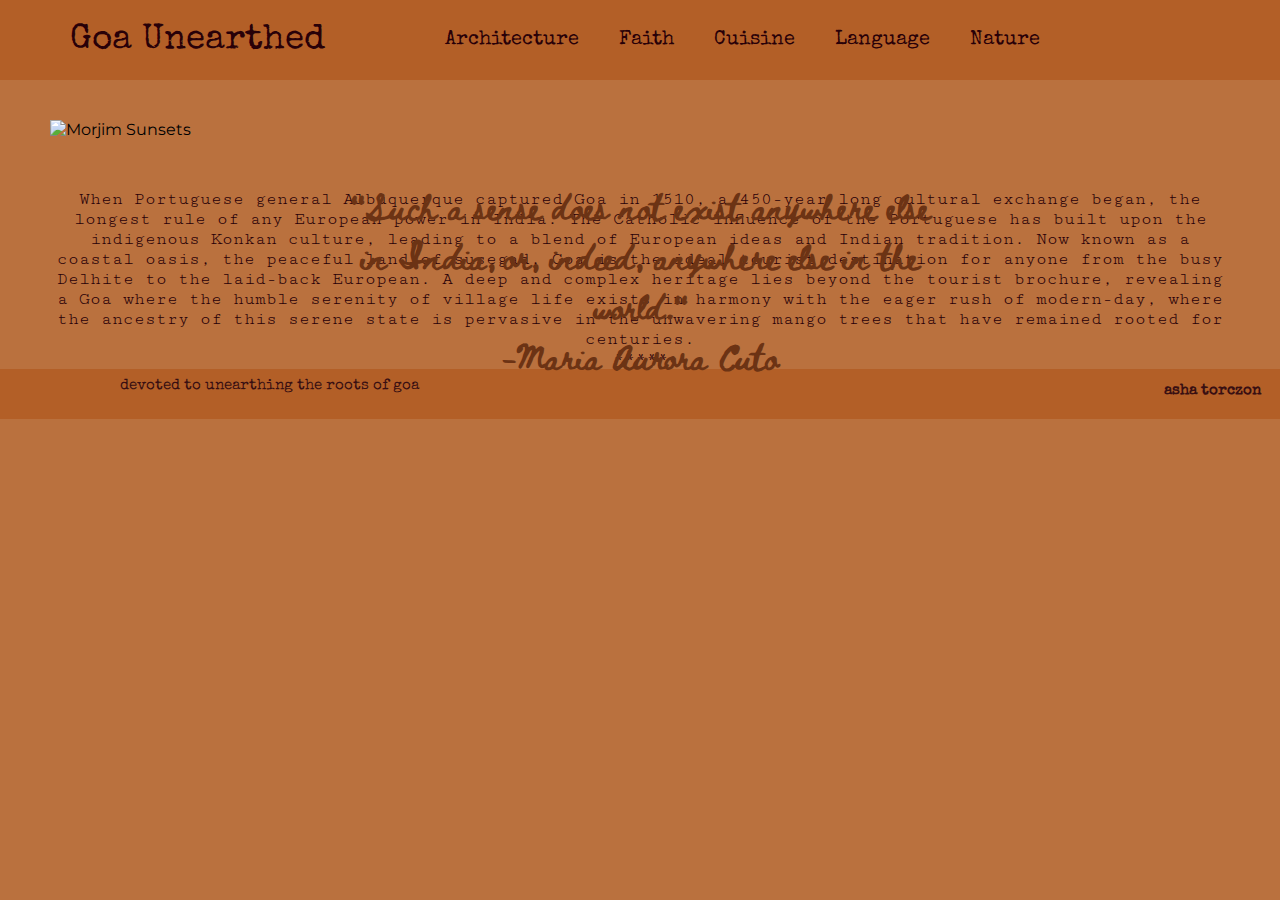
==== index.html @ 2b949179 "Added Code" ====
<!DOCTYPE html>
<html lang="en">
<head>
<title>Goa Unearthed</title>
<link href="https://cdn.jsdelivr.net/npm/bootstrap@5.1.3/dist/css/bootstrap.min.css" rel="stylesheet" integrity="sha384-1BmE4kWBq78iYhFldvKuhfTAU6auU8tT94WrHftjDbrCEXSU1oBoqyl2QvZ6jIW3" crossorigin="anonymous">
<link rel="stylesheet" href="style.css">
<meta charset="utf-8">
<meta name="viewport" content="width=device-width, initial-scale=1">
<link rel="preconnect" href="https://fonts.googleapis.com">
<link rel="preconnect" href="https://fonts.gstatic.com" crossorigin>
<link rel="preconnect" href="https://fonts.googleapis.com">
<link rel="preconnect" href="https://fonts.gstatic.com" crossorigin>
<link rel="preconnect" href="https://fonts.googleapis.com">
<link rel="preconnect" href="https://fonts.gstatic.com" crossorigin>
<link href="https://fonts.googleapis.com/css2?family=Beth+Ellen&family=Cookie&family=Cutive&family=Cutive+Mono&family=Dancing+Script&family=Devonshire&family=Freehand&family=Indie+Flower&family=Itim&family=Montserrat:wght@100&family=Norican&family=Patrick+Hand&family=Redressed&family=Roboto:wght@100;500&family=Sedgwick+Ave&family=Shadows+Into+Light&family=Special+Elite&display=swap" rel="stylesheet">
</link>
 <nav>
   <a class="logo" href="./index.html">Goa Unearthed</a>
   <ul><strong></strong>
      <li><a href="./architecture.html">Architecture</a></li>
      <li><a href="./faith.html">Faith</a></li>
     <li><a href="./cuisine.html">Cuisine</a></li>
     <li><a href="./language.html">Language</a></li>
     <li><a href="./nature.html">Nature</a></li>
   </ul>



 </nav>


<section>

  <div class="img-container">
    <div class="banner-text active">
      <h2>"Such a sense does not exist anywhere else in India, or, indeed, anywhere else in the world." <br> -Maria Aurora Cuto </h2>
    </div>
    <img src="./assets/img/index/index-1.png" alt ="Morjim Sunsets" width=100% class="banner-img active">
    <img src="./assets/img/index/index-2.png" alt ="Coconut" width=100% class="banner-img">
    <img src="./assets/img/index/index-3.png" alt ="Coconut" width=100% class="banner-img">


    </div>

<p>
  When Portuguese general Albuquerque captured Goa in 1510, a 450-year long cultural exchange began, the longest rule of any European power in India. The Catholic influence of the Portuguese has built upon the indigenous Konkan culture, leading to a blend of European ideas and Indian tradition. Now known as a coastal oasis, the peaceful land of susegad, Goa is the ideal tourist destination for anyone from the busy Delhite to the laid-back European. A deep and complex heritage lies beyond the tourist brochure, revealing a Goa where the humble serenity of village life exists in harmony with the eager rush of modern-day, where the ancestry of this serene state is pervasive in the unwavering mango trees that have remained rooted for centuries.
  </p>
<p>
*****
</p>



</section>
<footer>
  <span>
    devoted to unearthing the roots of goa
  </span>
  <h5>
    asha torczon
  </h5>
</footer>
</body>
<script src="script.js"></script>
</html>
---- style.css ----
:root {
  --clr-background-color: #BA713E;
  --clr-text-main: #280008;
  --clr-hover: #CB926C;
  --clr-h3: #390f12;
  --clr-h2: #6C3314;
  --clr-footer: #B35F27;
  --clr-nav: #B35F27;
}



* {
  box-sizing: border-box;
}

body {
  margin: 0;
  padding: 0;
  background-color: var(--clr-background-color);
  text-decoration: none;
  font-family: "Montserrat", sans-serif;
  margin-top: 100px;


}
nav {
  display: flex;
  padding: 10px 20px;
  position: fixed;
  top: 0;
  left: 0;
  width: 100%;
  background-color: var(--clr-nav);
  z-index: 10;
}
nav ul {
  list-style: none;
  padding:0;
  margin: 0;
  overflow: hidden;
  font-size: 20px;
  margin-left: 100px;
  display: flex;
  justify-content: center;
  flex-wrap: wrap;
  background-color: var(--clr-nav);
  font-family: "Special Elite", serif;


}

nav ul li {
  list-style: none;
  padding: 20px;
  text-align: center;


}

nav ul li a {
  text-decoration: none;
  color: var(--clr-text-main);
  font-size: 20px;

}

nav ul li:hover {
  background-color: var(--clr-hover);
  color: var(--clr-text-main);
}


nav a:hover {
  color: var(--clr-text-main);
}

.logo {
  text-decoration: none;
  font-family: "Special Elite", cursive;
  text-decoration: none;
  color: var(--clr-text-main);
  font-size: 35px;
  margin-left: 50px;
  align-self: center;
}

.logo a:hover {
  color: var(--clr-text-main);
}

h2 {
font-family: "Beth Ellen", sans-serif;
color: var(--clr-h2);
text-align: center;
float: none;
text-decoration: none;
font-size: 25px;
line-height: 2;
}



section {
  padding: 0px 50px;
}

p {
  text-align: center;
  display: flex;
  justify-content: center;
  left: 50%;
  font-family: "Cutive Mono", monospace;
  color: var(--clr-text-main);
  font-size: 18px;
  margin: 0;

}

iframe {
  width: 100%

}

h3{
  font-family: "Beth Ellen", cursive;
  font-size: 30px;
  text-align: center;
  border: none;
  margin-top: 10px;
  color: var(--clr-h3);

}

.container {
  padding-bottom: 30px;
  padding-top: 0;


}

.img-container {

  position: relative;

  padding-bottom: 50px;
  padding-top: 20px;

}

.img-container h2 {
  position: absolute;
  left: 50%;
  transform: translate(-50%, 20%);




}

.img-container h4 {
  position: absolute;
  left: 50%;
  transform: translate(-50%, 300%);



}

.row {
  display: flex;
  align-items: center;

}

.rowreverse {
  flex-direction: row-reverse;
}

.col{
  padding: 10px;
}

.row-center {
display: flex;
justify-content: center;

}

.banner-img {
  display: none;
}

.banner-img.active {
  display: block;
  animation-name: fade-in;
  animation-duration: 0.5s;
}

@keyframes fade-in {
  0% {
    opacity: 0;
  }
  100% {
    opacity: 1;
  }
}

.banner-text {
  display: none;


}

.banner-text.active {
  display: block;
}

footer {
  background-color: var(--clr-footer);
  padding: 0px;
  display: flex;
  justify-content: left;
  align-items: left;
  height: 50px;
  
}

span {
  padding: 0px;
  margin: 0px;
  font-family: "Special Elite", serif;
  color: var(--clr-h3);
  font-size: 15px;
}


footer span {
  position: absolute;
  transform: translate(40%, 60%);
}

h5 {
  padding: 0px;
  margin: 0px;
  font-family: "Special Elite", serif;
  color: var(--clr-h3);
  font-size: 15px;
}

footer h5 {
  position: absolute;
  transform: translate(1200%, 90%);
}

.img-label {
  width: 100%;
  text-align: center;
}
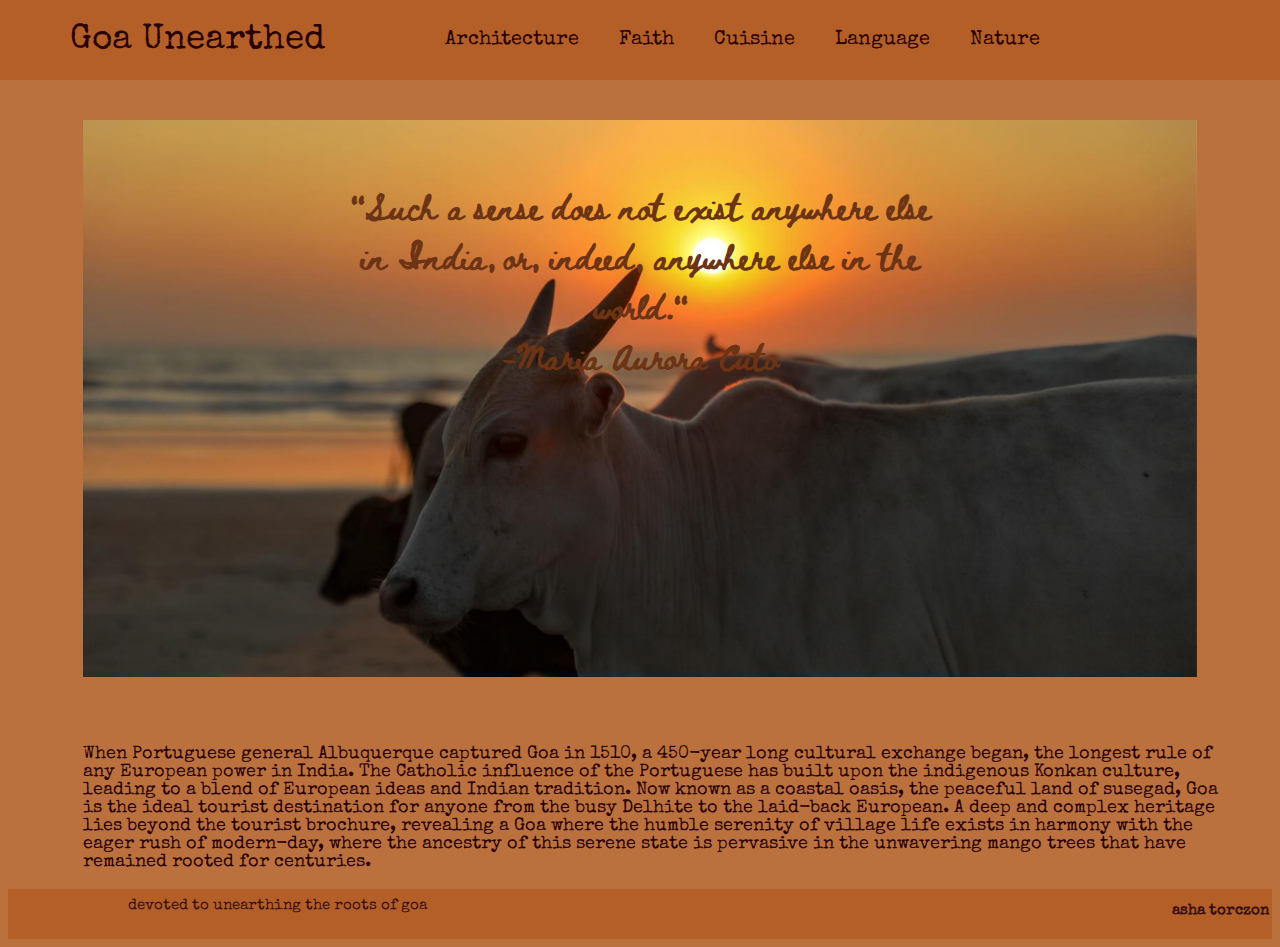
==== commit fe91b39b: "Goa Website v2" ====
--- a/index.html
+++ b/index.html
@@ -41,13 +41,12 @@
 
 
     </div>
+<div class="normal">
+  <p>
+    When Portuguese general Albuquerque captured Goa in 1510, a 450-year long cultural exchange began, the longest rule of any European power in India. The Catholic influence of the Portuguese has built upon the indigenous Konkan culture, leading to a blend of European ideas and Indian tradition. Now known as a coastal oasis, the peaceful land of susegad, Goa is the ideal tourist destination for anyone from the busy Delhite to the laid-back European. A deep and complex heritage lies beyond the tourist brochure, revealing a Goa where the humble serenity of village life exists in harmony with the eager rush of modern-day, where the ancestry of this serene state is pervasive in the unwavering mango trees that have remained rooted for centuries.
+    </p>
+</div>
 
-<p>
-  When Portuguese general Albuquerque captured Goa in 1510, a 450-year long cultural exchange began, the longest rule of any European power in India. The Catholic influence of the Portuguese has built upon the indigenous Konkan culture, leading to a blend of European ideas and Indian tradition. Now known as a coastal oasis, the peaceful land of susegad, Goa is the ideal tourist destination for anyone from the busy Delhite to the laid-back European. A deep and complex heritage lies beyond the tourist brochure, revealing a Goa where the humble serenity of village life exists in harmony with the eager rush of modern-day, where the ancestry of this serene state is pervasive in the unwavering mango trees that have remained rooted for centuries.
-  </p>
-<p>
-*****
-</p>
 
 
 
--- a/style.css
+++ b/style.css
@@ -16,7 +16,6 @@
 }
 
 body {
-  margin: 0;
   padding: 0;
   background-color: var(--clr-background-color);
   text-decoration: none;
@@ -107,14 +106,13 @@
 }
 
 p {
-  text-align: center;
+  text-align: left;
   display: flex;
   justify-content: center;
   left: 50%;
-  font-family: "Cutive Mono", monospace;
+  font-family: "Special Elite", monospace;
   color: var(--clr-text-main);
   font-size: 18px;
-  margin: 0;
 
 }
 
@@ -146,6 +144,8 @@
 
   padding-bottom: 50px;
   padding-top: 20px;
+  padding-left: 25px;
+  padding-right: 25px;
 
 }
 
@@ -171,6 +171,8 @@
 .row {
   display: flex;
   align-items: center;
+padding: 10px;
+  
 
 }
 
@@ -178,7 +180,7 @@
   flex-direction: row-reverse;
 }
 
-.col{
+col {
   padding: 10px;
 }
 
@@ -228,8 +230,6 @@
 }
 
 span {
-  padding: 0px;
-  margin: 0px;
   font-family: "Special Elite", serif;
   color: var(--clr-h3);
   font-size: 15px;
@@ -257,4 +257,36 @@
 .img-label {
   width: 100%;
   text-align: center;
+  font-family: "Devonshire";
+  color: var(--clr-text-main);
+  font-size: 23px;
+
+}
+
+.normal {
+  margin-left: 25px;
+  margin-top: 10px;
+}
+
+.border0 {
+  margin: 15px;
+}
+.border1 {
+  margin: 20px;
+}
+
+.border2 {
+  margin: 25px;
+}
+
+.border3 {
+  margin: 30px
+}
+
+.border4 {
+  margin:35px;
+}
+
+.padding-bottom {
+  padding-bottom: 10;
 }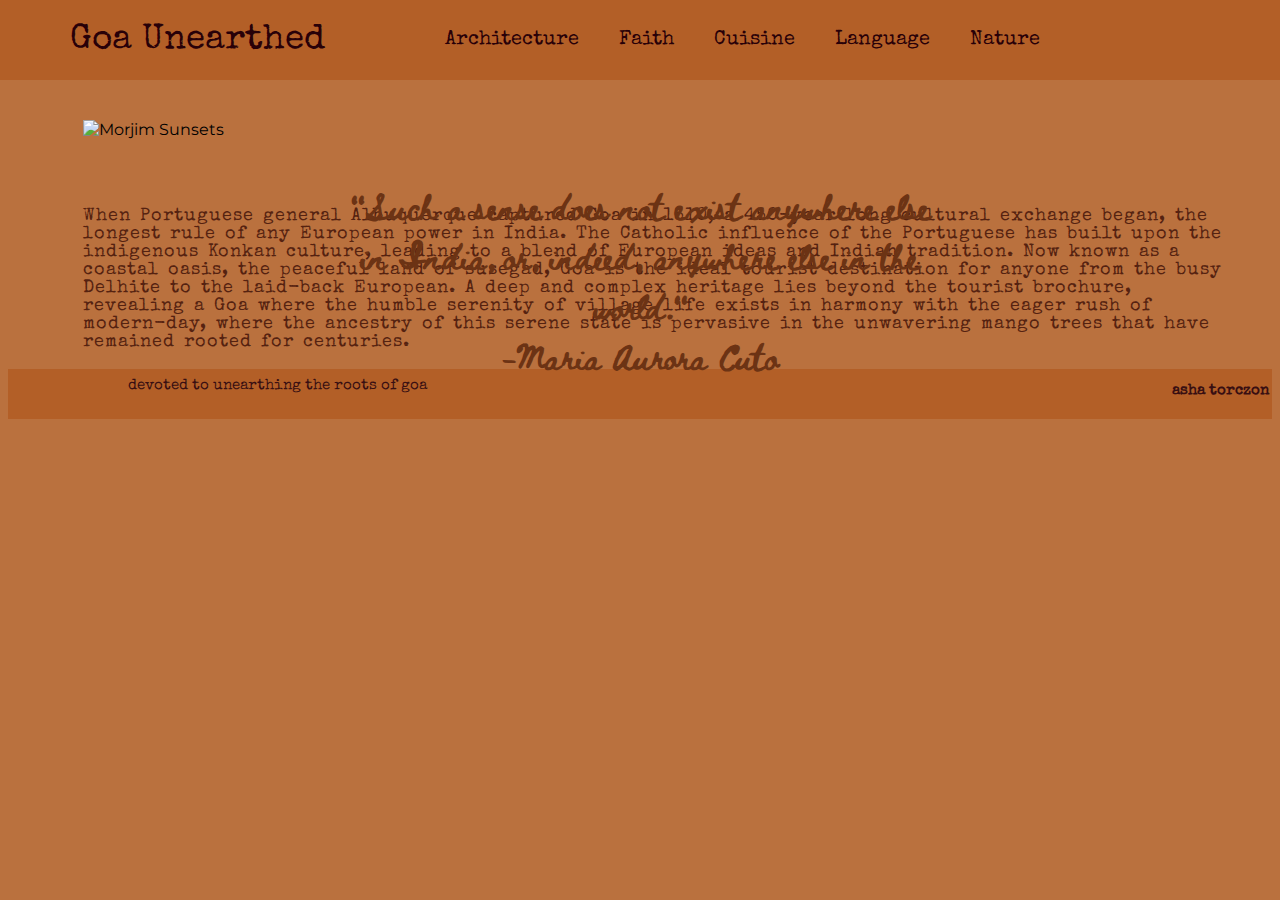
==== commit c2bddf71: "Goa Unearthed v3" ====
--- a/index.html
+++ b/index.html
@@ -35,9 +35,9 @@
     <div class="banner-text active">
       <h2>"Such a sense does not exist anywhere else in India, or, indeed, anywhere else in the world." <br> -Maria Aurora Cuto </h2>
     </div>
-    <img src="./assets/img/index/index-1.png" alt ="Morjim Sunsets" width=100% class="banner-img active">
-    <img src="./assets/img/index/index-2.png" alt ="Coconut" width=100% class="banner-img">
-    <img src="./assets/img/index/index-3.png" alt ="Coconut" width=100% class="banner-img">
+    <img src="./assets/img/index/index-1.jpg" alt ="Morjim Sunsets" width=100% class="banner-img active">
+    <img src="./assets/img/index/index-2.jpg" alt ="Coconut" width=100% class="banner-img">
+    <img src="./assets/img/index/index-3.jpg" alt ="Coconut" width=100% class="banner-img">
 
 
     </div>
--- a/style.css
+++ b/style.css
@@ -1,7 +1,9 @@
 
 :root {
   --clr-background-color: #BA713E;
-  --clr-text-main: #280008;
+  --clr-text-main: #552210;
+  --clr-text-dark: #280008;
+  --clr-text-light: #6C3314;
   --clr-hover: #CB926C;
   --clr-h3: #390f12;
   --clr-h2: #6C3314;
@@ -60,26 +62,26 @@
 
 nav ul li a {
   text-decoration: none;
-  color: var(--clr-text-main);
+  color: var(--clr-text-dark);
   font-size: 20px;
 
 }
 
 nav ul li:hover {
-  background-color: var(--clr-hover);
-  color: var(--clr-text-main);
+ 
+  color: var(--clr-text-dark);
 }
 
 
 nav a:hover {
-  color: var(--clr-text-main);
+  color: var(--clr-text-light);
 }
 
 .logo {
   text-decoration: none;
   font-family: "Special Elite", cursive;
   text-decoration: none;
-  color: var(--clr-text-main);
+  color: var(--clr-text-dark);
   font-size: 35px;
   margin-left: 50px;
   align-self: center;
@@ -113,6 +115,8 @@
   font-family: "Special Elite", monospace;
   color: var(--clr-text-main);
   font-size: 18px;
+  letter-spacing: 1px;
+  word-spacing: 3px;
 
 }
 
@@ -257,9 +261,11 @@
 .img-label {
   width: 100%;
   text-align: center;
-  font-family: "Devonshire";
-  color: var(--clr-text-main);
-  font-size: 23px;
+  font-family: "Cutive";
+  color: var(--clr-text-light);
+  font-size: 15px;
+  padding-top: 7px;
+  
 
 }
 
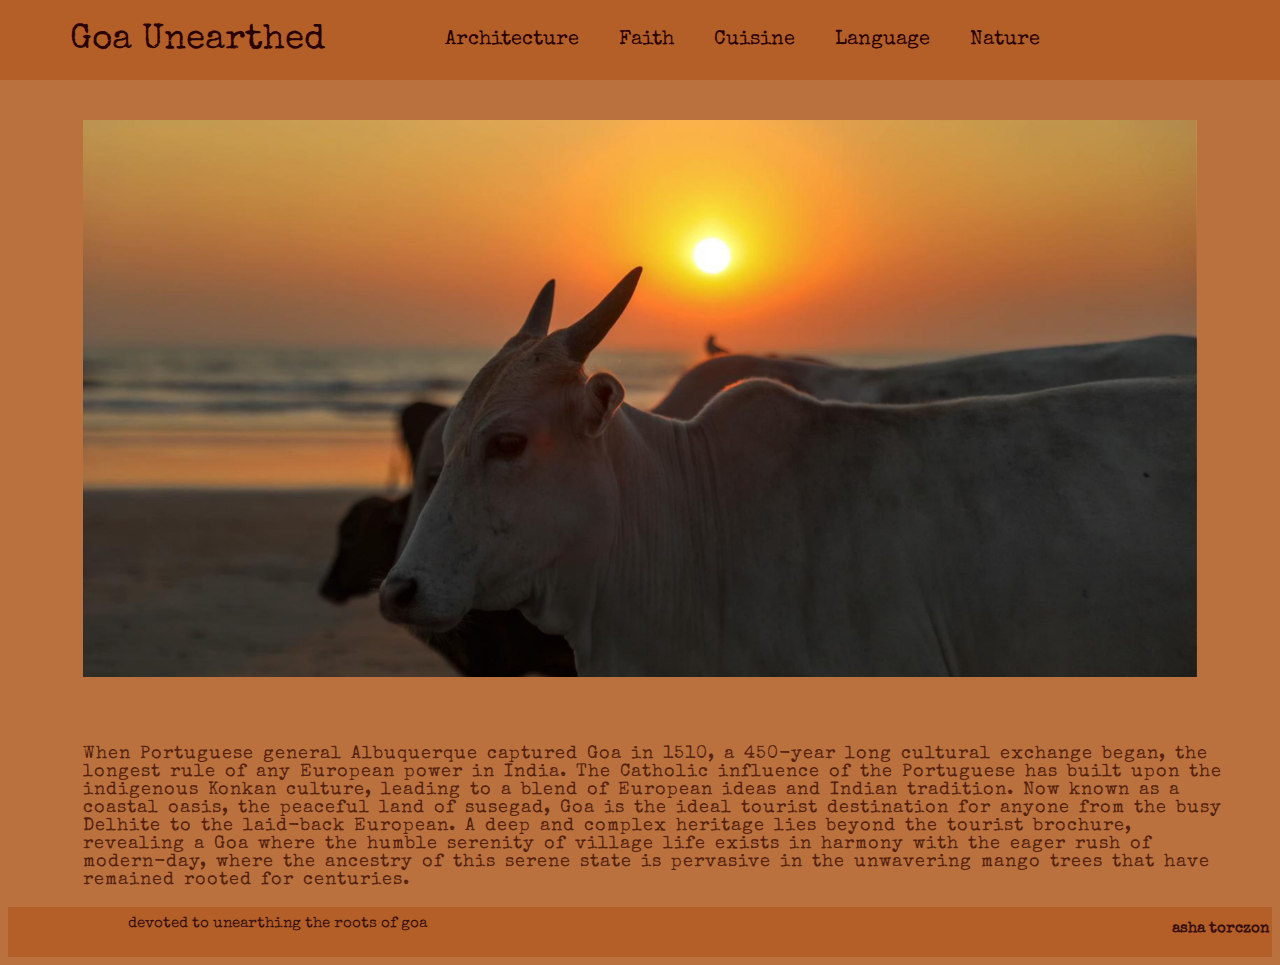
==== commit 3faa2a33: "Goa Unearthed v4" ====
--- a/index.html
+++ b/index.html
@@ -32,7 +32,7 @@
 <section>
 
   <div class="img-container">
-    <div class="banner-text active">
+    <div class="banner-text">
       <h2>"Such a sense does not exist anywhere else in India, or, indeed, anywhere else in the world." <br> -Maria Aurora Cuto </h2>
     </div>
     <img src="./assets/img/index/index-1.jpg" alt ="Morjim Sunsets" width=100% class="banner-img active">
--- a/style.css
+++ b/style.css
@@ -295,4 +295,8 @@
 
 .padding-bottom {
   padding-bottom: 10;
+}
+
+.padding-top {
+  padding-top: 30px;
 }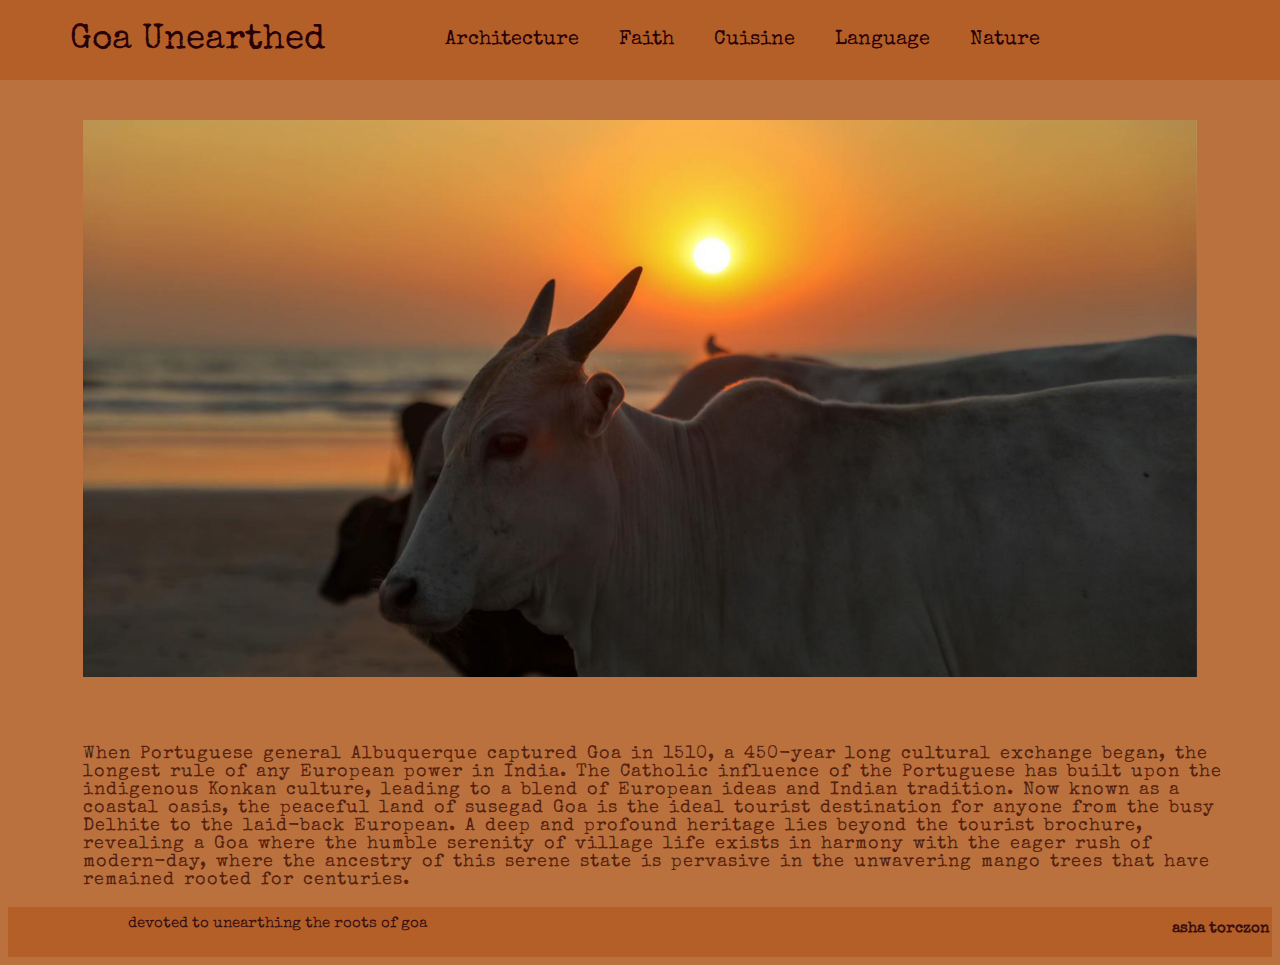
==== commit 59d588ed: "Goa Unearthed v5" ====
--- a/index.html
+++ b/index.html
@@ -43,7 +43,7 @@
     </div>
 <div class="normal">
   <p>
-    When Portuguese general Albuquerque captured Goa in 1510, a 450-year long cultural exchange began, the longest rule of any European power in India. The Catholic influence of the Portuguese has built upon the indigenous Konkan culture, leading to a blend of European ideas and Indian tradition. Now known as a coastal oasis, the peaceful land of susegad, Goa is the ideal tourist destination for anyone from the busy Delhite to the laid-back European. A deep and complex heritage lies beyond the tourist brochure, revealing a Goa where the humble serenity of village life exists in harmony with the eager rush of modern-day, where the ancestry of this serene state is pervasive in the unwavering mango trees that have remained rooted for centuries.
+    When Portuguese general Albuquerque captured Goa in 1510, a 450-year long cultural exchange began, the longest rule of any European power in India. The Catholic influence of the Portuguese has built upon the indigenous Konkan culture, leading to a blend of European ideas and Indian tradition. Now known as a coastal oasis, the peaceful land of susegad Goa is the ideal tourist destination for anyone from the busy Delhite to the laid-back European. A deep and profound heritage lies beyond the tourist brochure, revealing a Goa where the humble serenity of village life exists in harmony with the eager rush of modern-day, where the ancestry of this serene state is pervasive in the unwavering mango trees that have remained rooted for centuries.
     </p>
 </div>
 
